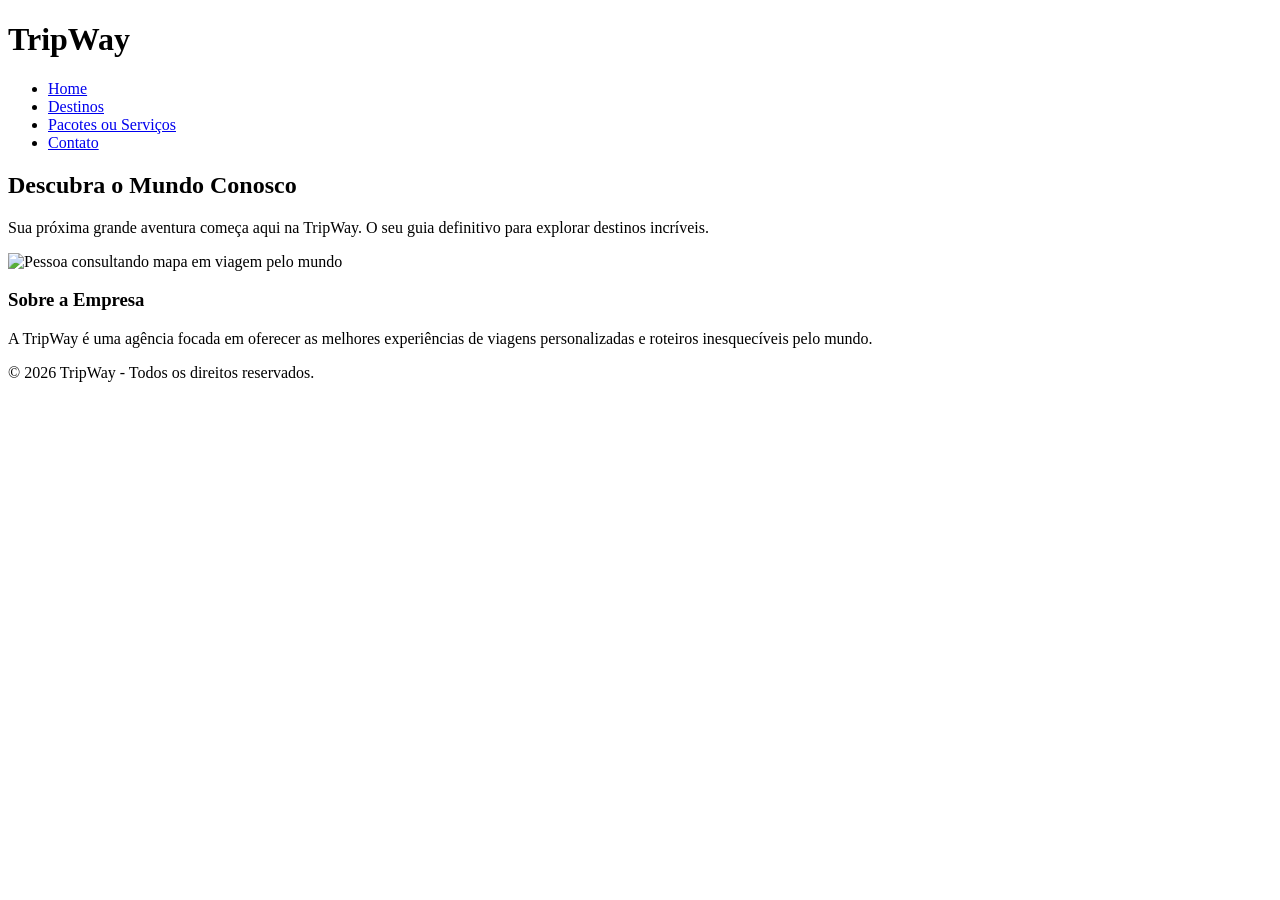
==== index.html @ 4cd55c0f "criando estrutura html5 sematica com estrutura multipagina" ====
<!DOCTYPE html>
<html lang="pt-BR">
<head>
    <meta charset="UTF-8">
    <meta name="viewport" content="width=device-width, initial-scale=1.0">
    <title>TripWay - Guia de Viagensg</title>
</head>
<body>

    <header>
        <h1>TripWay</h1>
        <nav>
            <ul>
                <li><a href="index.html">Home</a></li>
                <li><a href="pages/destinos.html">Destinos</a></li>
                <li><a href="pages/pacotes.html">Pacotes ou Serviços</a></li>
                <li><a href="pages/contato.html">Contato</a></li>
            </ul>
        </nav>
    </header>

    <main>
        <section>
            <h2>Descubra o Mundo Conosco</h2>
            <p>Sua próxima grande aventura começa aqui na TripWay. O seu guia definitivo para explorar destinos incríveis.</p>
            <img src="images/images-planejamento1.jpg" alt="Pessoa consultando mapa em viagem pelo mundo" width="900" height="600">
        </section>

        <section>
            <h3>Sobre a Empresa</h3>
            <p>A TripWay é uma agência focada em oferecer as melhores experiências de viagens personalizadas e roteiros inesquecíveis pelo mundo.</p>
        </section>
    </main>

    <footer>
        <p>&copy; 2026 TripWay - Todos os direitos reservados.</p>
    </footer>

</body>
</html>
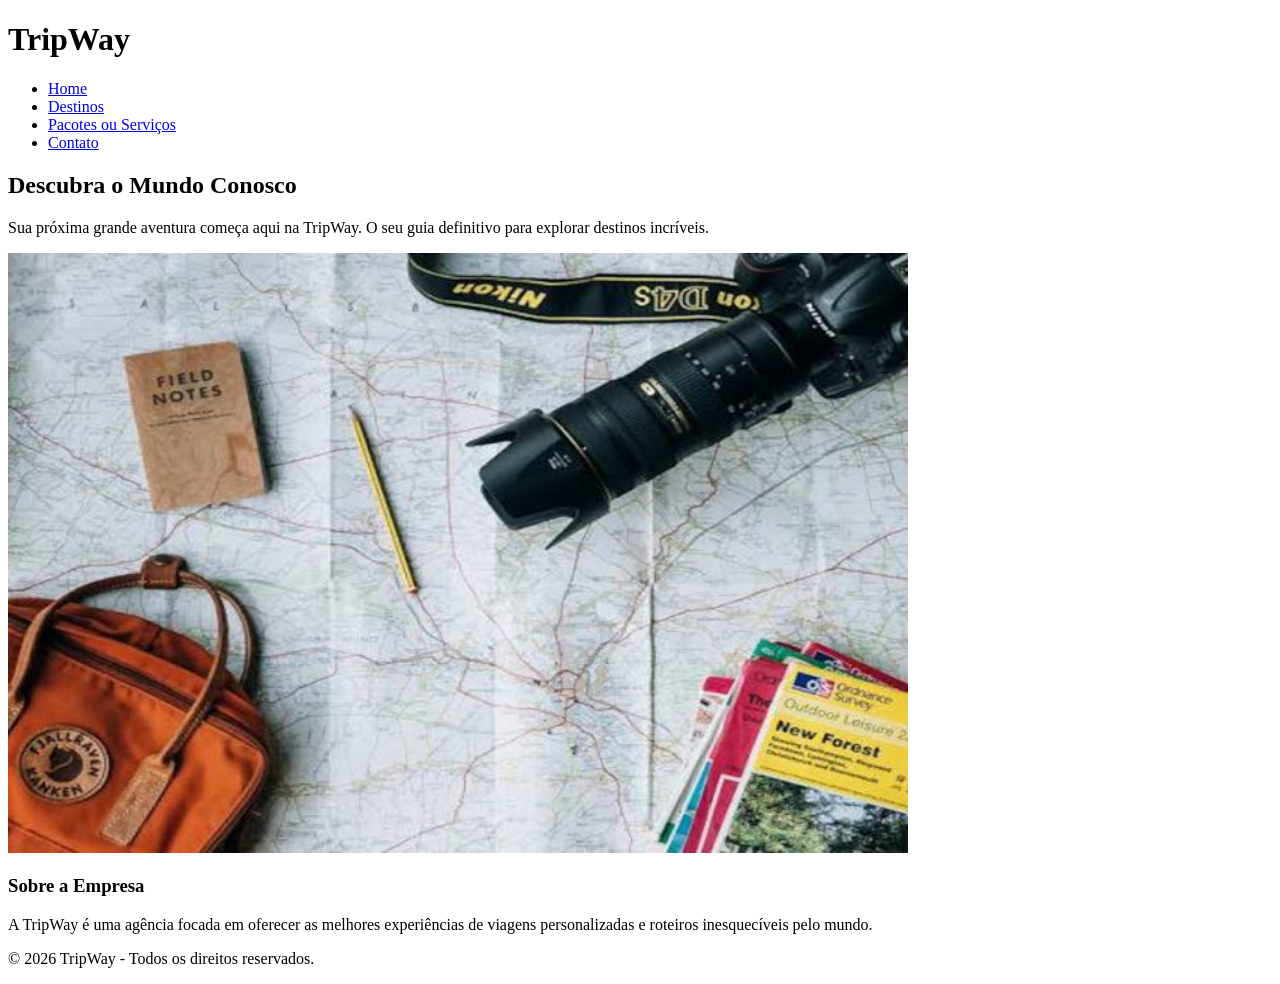
==== commit 8f9c4b75: "fazendo ajuste no projeto multipagina" ====
--- a/index.html
+++ b/index.html
@@ -3,7 +3,7 @@
 <head>
     <meta charset="UTF-8">
     <meta name="viewport" content="width=device-width, initial-scale=1.0">
-    <title>TripWay - Guia de Viagensg</title>
+    <title>TripWay - Guia de Viagens</title>
 </head>
 <body>
 
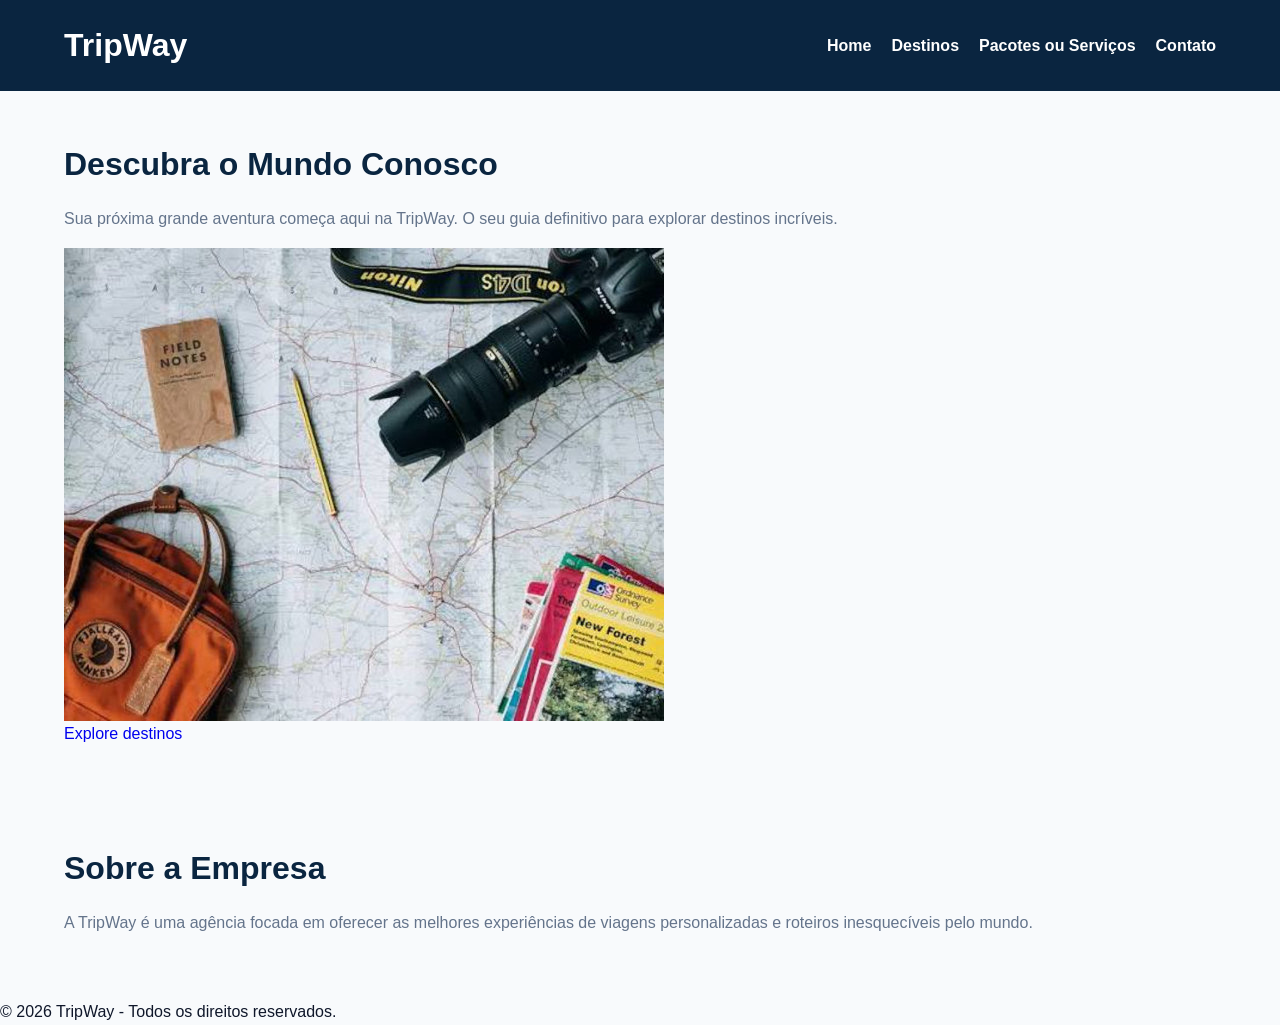
==== commit 40704ee8: "Adiciona estilização da página inicial" ====
--- a/index.html
+++ b/index.html
@@ -3,12 +3,15 @@
 <head>
     <meta charset="UTF-8">
     <meta name="viewport" content="width=device-width, initial-scale=1.0">
+    <link rel="stylesheet" href="./css/style.css">
     <title>TripWay - Guia de Viagens</title>
 </head>
+
 <body>
 
     <header>
         <h1>TripWay</h1>
+
         <nav>
             <ul>
                 <li><a href="index.html">Home</a></li>
@@ -20,16 +23,35 @@
     </header>
 
     <main>
-        <section>
+
+        <section class="hero">
             <h2>Descubra o Mundo Conosco</h2>
-            <p>Sua próxima grande aventura começa aqui na TripWay. O seu guia definitivo para explorar destinos incríveis.</p>
-            <img src="images/images-planejamento1.jpg" alt="Pessoa consultando mapa em viagem pelo mundo" width="900" height="600">
+
+            <p>
+                Sua próxima grande aventura começa aqui na TripWay.
+                O seu guia definitivo para explorar destinos incríveis.
+            </p>
+
+            <img
+                src="images/images-planejamento1.jpg"
+                alt="Pessoa consultando mapa em viagem pelo mundo"
+            >
+
+            <a class="botao" href="pages/destinos.html">
+                Explore destinos
+            </a>
         </section>
 
-        <section>
-            <h3>Sobre a Empresa</h3>
-            <p>A TripWay é uma agência focada em oferecer as melhores experiências de viagens personalizadas e roteiros inesquecíveis pelo mundo.</p>
+        <section class="sobre">
+            <h2>Sobre a Empresa</h2>
+
+            <p>
+                A TripWay é uma agência focada em oferecer as melhores
+                experiências de viagens personalizadas e roteiros
+                inesquecíveis pelo mundo.
+            </p>
         </section>
+
     </main>
 
     <footer>
--- a/css/style.css
+++ b/css/style.css
@@ -0,0 +1,90 @@
+:root {
+    --azul-escuro: #0A2540;
+    --azul: #3B82F6;
+    --azul-claro: #E6F0FF;
+    --texto: #0F172A;
+    --texto-secundario: #64748B;
+    --fundo: #F8FAFC;
+    --branco: #FFFFFF;
+}
+
+* {
+    margin: 0;
+    padding: 0;
+    box-sizing: border-box;
+}
+
+body {
+    font-family: Arial, Helvetica, sans-serif;
+    color: var(--texto);
+    background-color: var(--fundo);
+    line-height: 1.6;
+}
+
+img {
+    max-width: 100%;
+    height: auto;
+    display: block;
+}
+
+a {
+    text-decoration: none;
+}
+
+/* CABEÇALHO */
+
+header {
+    background-color: var(--azul-escuro);
+    color: var(--branco);
+    padding: 1.25rem 5%;
+    display: flex;
+    justify-content: space-between;
+    align-items: center;
+    flex-wrap: wrap;
+    gap: 1rem;
+}
+
+header h1 {
+    font-size: 2rem;
+}
+
+nav ul {
+    list-style: none;
+    display: flex;
+    flex-wrap: wrap;
+    gap: 1.25rem;
+}
+
+nav a {
+    color: var(--branco);
+    font-weight: bold;
+    transition: color 0.3s;
+}
+
+nav a:hover {
+    color: #93C5FD;
+}
+
+/* CONTEÚDO */
+
+main {
+    width: 90%;
+    max-width: 1200px;
+    margin: 0 auto;
+    min-height: 70vh;
+}
+
+section {
+    padding: 3rem 0;
+}
+
+section h2 {
+    color: var(--azul-escuro);
+    font-size: 2rem;
+    margin-bottom: 1rem;
+}
+
+section p {
+    margin-bottom: 1rem;
+    color: var(--texto-secundario);
+}
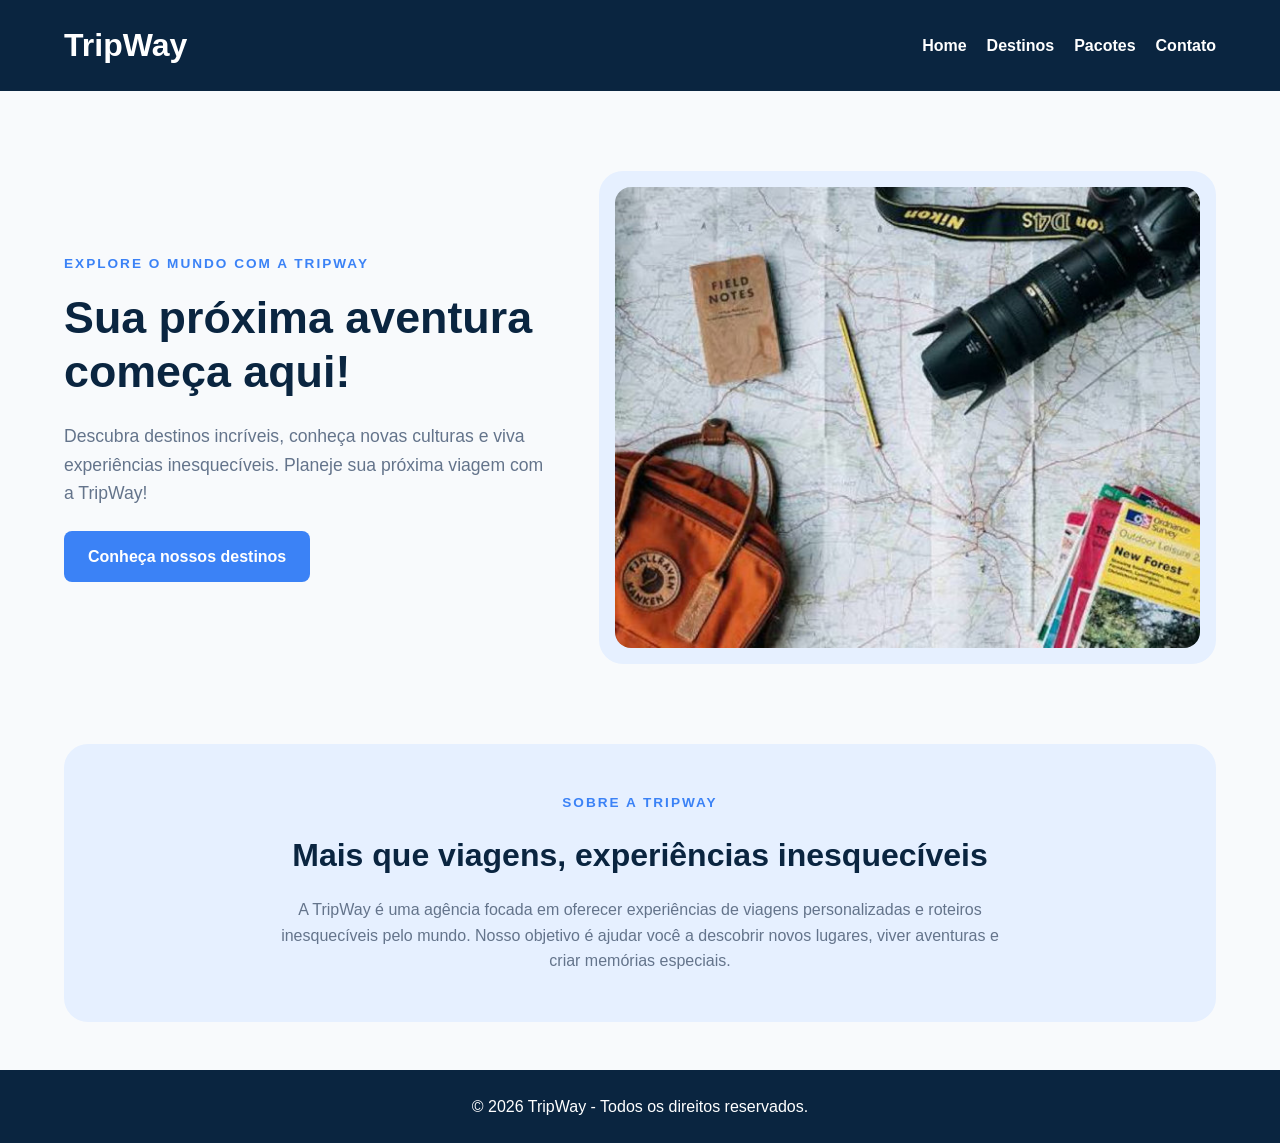
==== commit 7428e2cd: "adicionando responsividade ao site" ====
--- a/index.html
+++ b/index.html
@@ -1,5 +1,6 @@
 <!DOCTYPE html>
 <html lang="pt-BR">
+
 <head>
     <meta charset="UTF-8">
     <meta name="viewport" content="width=device-width, initial-scale=1.0">
@@ -16,7 +17,7 @@
             <ul>
                 <li><a href="index.html">Home</a></li>
                 <li><a href="pages/destinos.html">Destinos</a></li>
-                <li><a href="pages/pacotes.html">Pacotes ou Serviços</a></li>
+                <li><a href="pages/pacotes.html">Pacotes</a></li>
                 <li><a href="pages/contato.html">Contato</a></li>
             </ul>
         </nav>
@@ -25,31 +26,45 @@
     <main>
 
         <section class="hero">
-            <h2>Descubra o Mundo Conosco</h2>
 
-            <p>
-                Sua próxima grande aventura começa aqui na TripWay.
-                O seu guia definitivo para explorar destinos incríveis.
-            </p>
+            <div class="hero-conteudo">
 
-            <img
-                src="images/images-planejamento1.jpg"
-                alt="Pessoa consultando mapa em viagem pelo mundo"
-            >
+                <span class="subtitulo">EXPLORE O MUNDO COM A TRIPWAY</span>
 
-            <a class="botao" href="pages/destinos.html">
-                Explore destinos
-            </a>
+                <h2>Sua próxima aventura começa aqui!</h2>
+
+                <p>
+                    Descubra destinos incríveis, conheça novas culturas
+                    e viva experiências inesquecíveis.
+                    Planeje sua próxima viagem com a TripWay!
+                </p>
+
+                <a class="botao" href="pages/destinos.html">
+                    Conheça nossos destinos
+                </a>
+
+            </div>
+
+            <div class="hero-imagem">
+                <img src="images/images-planejamento1.jpg"
+                    alt="Pessoa planejando uma viagem com um mapa">
+            </div>
+
         </section>
 
         <section class="sobre">
-            <h2>Sobre a Empresa</h2>
+
+            <span class="subtitulo">SOBRE A TRIPWAY</span>
+
+            <h2>Mais que viagens, experiências inesquecíveis</h2>
 
             <p>
-                A TripWay é uma agência focada em oferecer as melhores
-                experiências de viagens personalizadas e roteiros
-                inesquecíveis pelo mundo.
+                A TripWay é uma agência focada em oferecer experiências
+                de viagens personalizadas e roteiros inesquecíveis pelo
+                mundo. Nosso objetivo é ajudar você a descobrir novos
+                lugares, viver aventuras e criar memórias especiais.
             </p>
+
         </section>
 
     </main>
@@ -59,4 +74,5 @@
     </footer>
 
 </body>
-</html>+</html>
+
--- a/css/style.css
+++ b/css/style.css
@@ -87,4 +87,307 @@
 section p {
     margin-bottom: 1rem;
     color: var(--texto-secundario);
-}+}
+
+/* PÁGINA INICIAL */
+
+.hero {
+    display: flex;
+    align-items: center;
+    justify-content: space-between;
+    gap: 3rem;
+    padding: 5rem 0;
+    text-align: left;
+}
+
+.hero-conteudo {
+    flex: 1;
+}
+
+.subtitulo {
+    display: block;
+    color: var(--azul);
+    font-size: 0.85rem;
+    font-weight: bold;
+    letter-spacing: 2px;
+    margin-bottom: 1rem;
+}
+
+.hero h2 {
+    font-size: 2.8rem;
+    line-height: 1.2;
+    color: var(--azul-escuro);
+    margin-bottom: 1.5rem;
+}
+
+.hero p {
+    font-size: 1.1rem;
+    margin-bottom: 1.5rem;
+}
+
+.hero-imagem {
+    flex: 1.2;
+    background-color: var(--azul-claro);
+    padding: 1rem;
+    border-radius: 1.5rem;
+}
+
+.hero-imagem img {
+    width: 100%;
+    height: auto;
+    object-fit: contain;
+    border-radius: 1rem;
+}
+
+/* BOTÕES */
+
+.botao,
+button {
+    display: inline-block;
+    width: auto;
+    max-width: 100%;
+    background-color: var(--azul);
+    color: var(--branco);
+    border: none;
+    border-radius: 0.5rem;
+    padding: 0.8rem 1.5rem;
+    font-size: 1rem;
+    font-weight: bold;
+    text-align: center;
+    cursor: pointer;
+    transition: background-color 0.3s, transform 0.3s;
+}
+
+.botao:hover,
+button:hover {
+    background-color: var(--azul-escuro);
+    transform: translateY(-2px);
+}
+
+/* SOBRE A EMPRESA */
+
+.sobre {
+    background-color: var(--azul-claro);
+    padding: 3rem;
+    border-radius: 1.5rem;
+    margin-bottom: 3rem;
+    text-align: center;
+}
+
+.sobre h2 {
+    margin-bottom: 1rem;
+}
+
+.sobre p {
+    max-width: 750px;
+    margin: 0 auto;
+}
+
+/* PÁGINAS INTERNAS */
+
+.pagina {
+    text-align: center;
+}
+
+.pagina > img {
+    width: 100%;
+    max-height: 300px;
+    object-fit: contain;
+    border-radius: 1rem;
+    margin: 1.5rem auto;
+}
+
+/* CARDS */
+
+.cards {
+    display: flex;
+    flex-wrap: wrap;
+    gap: 1.5rem;
+    justify-content: center;
+    align-items: stretch;
+    margin: 2rem 0;
+}
+
+.card {
+    background-color: var(--branco);
+    border-radius: 1rem;
+    box-shadow: 0 4px 14px rgba(0, 0, 0, 0.08);
+    padding: 1.25rem;
+    flex: 1 1 280px;
+    max-width: 360px;
+    text-align: left;
+    transition: transform 0.3s;
+}
+
+.card:hover {
+    transform: translateY(-5px);
+}
+
+.card img {
+    width: 100%;
+    height: 190px;
+    object-fit: cover;
+    border-radius: 0.7rem;
+    margin-bottom: 1rem;
+}
+
+.card h3 {
+    color: var(--azul-escuro);
+    margin-bottom: 0.5rem;
+}
+
+.card ul {
+    padding-left: 1.25rem;
+    margin-bottom: 1rem;
+}
+
+/* FORMULÁRIO */
+
+.contato form {
+    background-color: var(--branco);
+    max-width: 650px;
+    margin: 2rem auto 0;
+    padding: 2rem;
+    border-radius: 1rem;
+    box-shadow: 0 4px 14px rgba(0, 0, 0, 0.08);
+    text-align: left;
+}
+
+form label {
+    display: block;
+    margin: 1rem 0 0.4rem;
+    font-weight: bold;
+}
+
+form input,
+form select,
+form textarea {
+    width: 100%;
+    padding: 0.8rem;
+    border: 1px solid #CBD5E1;
+    border-radius: 0.5rem;
+    font: inherit;
+}
+
+form input:focus,
+form select:focus,
+form textarea:focus {
+    outline: 2px solid var(--azul);
+    border-color: var(--azul);
+}
+
+form button {
+    margin-top: 1.5rem;
+    width: 100%;
+}
+
+/* RODAPÉ */
+
+footer {
+    background-color: var(--azul-escuro);
+    color: var(--branco);
+    text-align: center;
+    padding: 1.5rem;
+    margin-top: 2rem;
+}
+
+footer p {
+    color: var(--branco);
+    margin: 0;
+}
+
+/* TABLETS */
+
+@media (max-width: 768px) {
+
+    header {
+        flex-direction: column;
+        text-align: center;
+    }
+
+    nav ul {
+        justify-content: center;
+        gap: 0.8rem;
+    }
+
+    .hero {
+        flex-direction: column;
+        text-align: center;
+        gap: 2rem;
+        padding: 3rem 0;
+    }
+
+    .hero h2 {
+        font-size: 2.3rem;
+    }
+
+    .hero-imagem {
+        width: 100%;
+    }
+
+    section h2 {
+        font-size: 1.7rem;
+    }
+
+    section {
+        padding: 2rem 0;
+    }
+
+    .card img {
+        height: 180px;
+    }
+}
+
+/* CELULARES */
+
+@media (max-width: 480px) {
+
+    main {
+        width: 92%;
+    }
+
+    header h1 {
+        font-size: 1.7rem;
+    }
+
+    nav ul {
+        flex-direction: column;
+        gap: 0.5rem;
+    }
+
+    .hero h2 {
+        font-size: 2rem;
+    }
+
+    .hero p {
+        font-size: 1rem;
+    }
+
+    .hero-imagem {
+        padding: 0.6rem;
+    }
+
+    .sobre {
+        padding: 1.5rem;
+    }
+
+    section h2 {
+        font-size: 1.5rem;
+    }
+
+    .contato form {
+        padding: 1.2rem;
+    }
+
+    .card {
+        flex-basis: 100%;
+    }
+
+    .card img {
+        height: 170px;
+    }
+
+    .pagina > img {
+        max-height: 220px;
+    }
+}
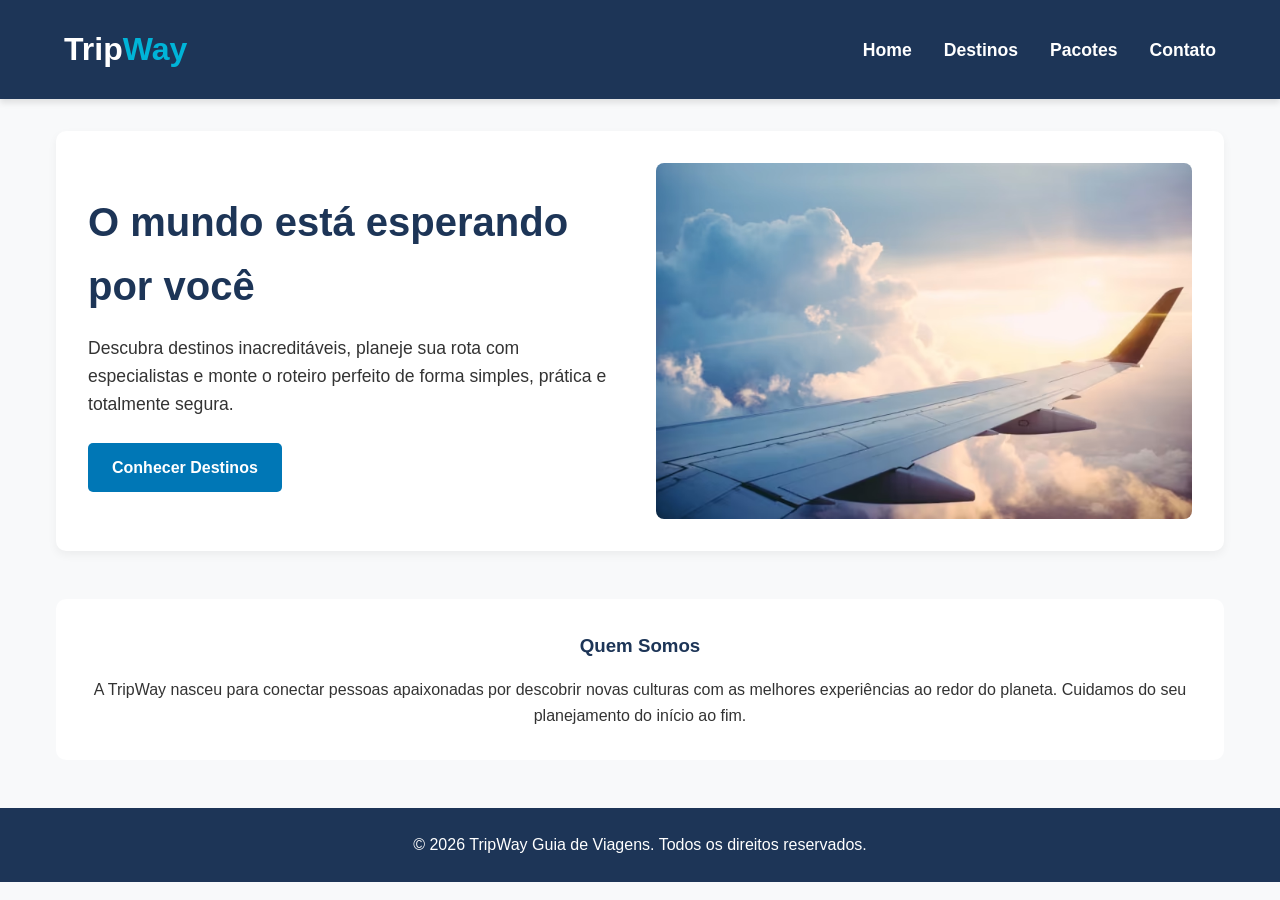
==== commit a2495a27: "feat: aplica flexbox no header e formata secao hero na home" ====
--- a/index.html
+++ b/index.html
@@ -1,78 +1,46 @@
 <!DOCTYPE html>
 <html lang="pt-BR">
-
 <head>
     <meta charset="UTF-8">
     <meta name="viewport" content="width=device-width, initial-scale=1.0">
+    <title>TripWay - Guia de Viagens Responsivo</title>
     <link rel="stylesheet" href="./css/style.css">
-    <title>TripWay - Guia de Viagens</title>
 </head>
-
 <body>
 
     <header>
-        <h1>TripWay</h1>
-
+        <h1>Trip<span>Way</span></h1>
         <nav>
             <ul>
-                <li><a href="index.html">Home</a></li>
-                <li><a href="pages/destinos.html">Destinos</a></li>
-                <li><a href="pages/pacotes.html">Pacotes</a></li>
-                <li><a href="pages/contato.html">Contato</a></li>
+                <li><a href="./index.html">Home</a></li>
+                <li><a href="./pages/destinos.html">Destinos</a></li>
+                <li><a href="./pages/pacotes.html">Pacotes</a></li>
+                <li><a href="./pages/contato.html">Contato</a></li>
             </ul>
         </nav>
     </header>
 
     <main>
-
         <section class="hero">
-
-            <div class="hero-conteudo">
-
-                <span class="subtitulo">EXPLORE O MUNDO COM A TRIPWAY</span>
-
-                <h2>Sua próxima aventura começa aqui!</h2>
-
-                <p>
-                    Descubra destinos incríveis, conheça novas culturas
-                    e viva experiências inesquecíveis.
-                    Planeje sua próxima viagem com a TripWay!
-                </p>
-
-                <a class="botao" href="pages/destinos.html">
-                    Conheça nossos destinos
-                </a>
-
+            <div class="hero-content">
+                <h2>O mundo está esperando por você</h2>
+                <p>Descubra destinos inacreditáveis, planeje sua rota com especialistas e monte o roteiro perfeito de forma simples, prática e totalmente segura.</p>
+                <a href="./pages/destinos.html" class="btn">Conhecer Destinos</a>
             </div>
-
-            <div class="hero-imagem">
-                <img src="images/images-planejamento1.jpg"
-                    alt="Pessoa planejando uma viagem com um mapa">
+            <div class="hero-image">
+                <img src="./images/aviao-imagem.avif" alt="Avião voando entre nuvens">
             </div>
-
         </section>
 
         <section class="sobre">
-
-            <span class="subtitulo">SOBRE A TRIPWAY</span>
-
-            <h2>Mais que viagens, experiências inesquecíveis</h2>
-
-            <p>
-                A TripWay é uma agência focada em oferecer experiências
-                de viagens personalizadas e roteiros inesquecíveis pelo
-                mundo. Nosso objetivo é ajudar você a descobrir novos
-                lugares, viver aventuras e criar memórias especiais.
-            </p>
-
+            <h3>Quem Somos</h3>
+            <p>A TripWay nasceu para conectar pessoas apaixonadas por descobrir novas culturas com as melhores experiências ao redor do planeta. Cuidamos do seu planejamento do início ao fim.</p>
         </section>
-
     </main>
 
     <footer>
-        <p>&copy; 2026 TripWay - Todos os direitos reservados.</p>
+        <p>&copy; 2026 TripWay Guia de Viagens. Todos os direitos reservados.</p>
     </footer>
 
 </body>
 </html>
-
--- a/css/style.css
+++ b/css/style.css
@@ -1,393 +1,407 @@
-:root {
-    --azul-escuro: #0A2540;
-    --azul: #3B82F6;
-    --azul-claro: #E6F0FF;
-    --texto: #0F172A;
-    --texto-secundario: #64748B;
-    --fundo: #F8FAFC;
-    --branco: #FFFFFF;
-}
-
 * {
     margin: 0;
     padding: 0;
     box-sizing: border-box;
 }
 
+:root {
+    --cor-principal: #0077b6;
+    --cor-secundaria: #00b4d8;
+    --cor-escura: #1d3557;
+    --cor-clara: #f8f9fa;
+    --cor-texto: #333333;
+    --cor-branca: #ffffff;
+    --cor-borda: #e3e8ed;
+    --fonte-principal: 'Segoe UI', Tahoma, Geneva, Verdana, sans-serif;
+    --transicao-suave: all 0.3s ease;
+}
+
 body {
-    font-family: Arial, Helvetica, sans-serif;
-    color: var(--texto);
-    background-color: var(--fundo);
+    font-family: var(--fonte-principal);
+    color: var(--cor-texto);
+    background-color: var(--cor-clara);
     line-height: 1.6;
+}
+
+header {
+    background-color: var(--cor-escura);
+    padding: 1.5rem 5%;
+    display: flex;
+    justify-content: space-between;
+    align-items: center;
+    box-shadow: 0 4px 6px rgba(0, 0, 0, 0.1);
+}
+
+header h1 {
+    color: var(--cor-branca);
+    font-size: 2rem;
+}
+
+header h1 span {
+    color: var(--cor-secundaria);
+}
+
+nav ul {
+    display: flex;
+    list-style: none;
+    gap: 2rem;
+}
+
+nav ul li a {
+    color: var(--cor-branca);
+    text-decoration: none;
+    font-weight: 600;
+    font-size: 1.1rem;
+    transition: var(--transicao-suave);
+}
+
+nav ul li a:hover {
+    color: var(--cor-secundaria);
+}
+
+main {
+    max-width: 1200px;
+    margin: 2rem auto;
+    padding: 0 1rem;
+}
+
+footer {
+    background-color: var(--cor-escura);
+    color: var(--cor-branca);
+    text-align: center;
+    padding: 1.5rem;
+    margin-top: 3rem;
 }
 
 img {
     max-width: 100%;
     height: auto;
     display: block;
-}
-
-a {
+    border-radius: 8px;
+}
+
+.btn {
+    display: inline-block;
+    background-color: var(--cor-principal);
+    color: var(--cor-branca);
+    padding: 0.75rem 1.5rem;
     text-decoration: none;
-}
-
-/* CABEÇALHO */
-
-header {
-    background-color: var(--azul-escuro);
-    color: var(--branco);
-    padding: 1.25rem 5%;
+    border-radius: 5px;
+    font-weight: bold;
+    transition: var(--transicao-suave);
+    border: none;
+    cursor: pointer;
+}
+
+.btn:hover {
+    background-color: var(--cor-secundaria);
+    transform: translateY(-2px);
+}
+
+.hero {
+    display: flex;
+    align-items: center;
+    gap: 2rem;
+    margin-bottom: 3rem;
+    background-color: var(--cor-branca);
+    padding: 2rem;
+    border-radius: 10px;
+    box-shadow: 0 4px 10px rgba(0,0,0,0.05);
+}
+
+.hero-content {
+    flex: 1;
+}
+
+.hero-content h2 {
+    font-size: 2.5rem;
+    color: var(--cor-escura);
+    margin-bottom: 1rem;
+}
+
+.hero-content p {
+    margin-bottom: 1.5rem;
+    font-size: 1.1rem;
+}
+
+.hero-image {
+    flex: 1;
+}
+
+.hero-image img {
+    width: 100%;
+    object-fit: cover;
+    max-height: 400px;
+}
+
+.sobre {
+    text-align: center;
+    padding: 2rem;
+    background-color: var(--cor-branca);
+    border-radius: 10px;
+}
+
+.sobre h3 {
+    margin-bottom: 1rem;
+    color: var(--cor-escura);
+}
+
+.titulo-secao {
+    text-align: center;
+    margin-bottom: 2rem;
+    color: var(--cor-escura);
+    font-size: 2rem;
+}
+
+.cards-container {
     display: flex;
     justify-content: space-between;
-    align-items: center;
+    gap: 2rem;
     flex-wrap: wrap;
-    gap: 1rem;
-}
-
-header h1 {
-    font-size: 2rem;
-}
-
-nav ul {
-    list-style: none;
-    display: flex;
-    flex-wrap: wrap;
-    gap: 1.25rem;
-}
-
-nav a {
-    color: var(--branco);
-    font-weight: bold;
-    transition: color 0.3s;
-}
-
-nav a:hover {
-    color: #93C5FD;
-}
-
-/* CONTEÚDO */
-
-main {
-    width: 90%;
-    max-width: 1200px;
-    margin: 0 auto;
-    min-height: 70vh;
-}
-
-section {
-    padding: 3rem 0;
-}
-
-section h2 {
-    color: var(--azul-escuro);
-    font-size: 2rem;
-    margin-bottom: 1rem;
-}
-
-section p {
-    margin-bottom: 1rem;
-    color: var(--texto-secundario);
-}
-
-/* PÁGINA INICIAL */
-
-.hero {
-    display: flex;
-    align-items: center;
-    justify-content: space-between;
-    gap: 3rem;
-    padding: 5rem 0;
-    text-align: left;
-}
-
-.hero-conteudo {
+}
+
+.card {
+    background-color: var(--cor-branca);
     flex: 1;
-}
-
-.subtitulo {
-    display: block;
-    color: var(--azul);
-    font-size: 0.85rem;
-    font-weight: bold;
-    letter-spacing: 2px;
-    margin-bottom: 1rem;
-}
-
-.hero h2 {
-    font-size: 2.8rem;
-    line-height: 1.2;
-    color: var(--azul-escuro);
-    margin-bottom: 1.5rem;
-}
-
-.hero p {
-    font-size: 1.1rem;
-    margin-bottom: 1.5rem;
-}
-
-.hero-imagem {
-    flex: 1.2;
-    background-color: var(--azul-claro);
-    padding: 1rem;
-    border-radius: 1.5rem;
-}
-
-.hero-imagem img {
-    width: 100%;
-    height: auto;
-    object-fit: contain;
-    border-radius: 1rem;
-}
-
-/* BOTÕES */
-
-.botao,
-button {
-    display: inline-block;
-    width: auto;
-    max-width: 100%;
-    background-color: var(--azul);
-    color: var(--branco);
-    border: none;
-    border-radius: 0.5rem;
-    padding: 0.8rem 1.5rem;
-    font-size: 1rem;
-    font-weight: bold;
-    text-align: center;
-    cursor: pointer;
-    transition: background-color 0.3s, transform 0.3s;
-}
-
-.botao:hover,
-button:hover {
-    background-color: var(--azul-escuro);
-    transform: translateY(-2px);
-}
-
-/* SOBRE A EMPRESA */
-
-.sobre {
-    background-color: var(--azul-claro);
-    padding: 3rem;
-    border-radius: 1.5rem;
-    margin-bottom: 3rem;
-    text-align: center;
-}
-
-.sobre h2 {
-    margin-bottom: 1rem;
-}
-
-.sobre p {
-    max-width: 750px;
-    margin: 0 auto;
-}
-
-/* PÁGINAS INTERNAS */
-
-.pagina {
-    text-align: center;
-}
-
-.pagina > img {
-    width: 100%;
-    max-height: 300px;
-    object-fit: contain;
-    border-radius: 1rem;
-    margin: 1.5rem auto;
-}
-
-/* CARDS */
-
-.cards {
-    display: flex;
-    flex-wrap: wrap;
-    gap: 1.5rem;
-    justify-content: center;
-    align-items: stretch;
-    margin: 2rem 0;
-}
-
-.card {
-    background-color: var(--branco);
-    border-radius: 1rem;
-    box-shadow: 0 4px 14px rgba(0, 0, 0, 0.08);
-    padding: 1.25rem;
-    flex: 1 1 280px;
-    max-width: 360px;
-    text-align: left;
-    transition: transform 0.3s;
+    min-width: 280px;
+    border-radius: 10px;
+    overflow: hidden;
+    box-shadow: 0 4px 15px rgba(0,0,0,0.1);
+    transition: var(--transicao-suave);
+    display: flex;
+    flex-direction: column;
 }
 
 .card:hover {
     transform: translateY(-5px);
+    box-shadow: 0 8px 25px rgba(0,0,0,0.15);
 }
 
 .card img {
     width: 100%;
-    height: 190px;
+    height: 200px;
     object-fit: cover;
-    border-radius: 0.7rem;
-    margin-bottom: 1rem;
-}
-
-.card h3 {
-    color: var(--azul-escuro);
+    border-radius: 8px 8px 0 0;
+}
+
+.card-content {
+    padding: 1.5rem;
+    display: flex;
+    flex-direction: column;
+    gap: 1rem;
+    flex-grow: 1;
+}
+
+.card-content h3 {
+    color: var(--cor-escura);
+}
+
+.card-content p {
+    font-size: 0.95rem;
+    flex-grow: 1;
+}
+
+.servico-bloco {
+    display: flex;
+    align-items: center;
+    gap: 3rem;
+    background-color: var(--cor-branca);
+    padding: 2.5rem;
+    border-radius: 12px;
+    margin-bottom: 2.5rem;
+    box-shadow: 0 4px 15px rgba(0,0,0,0.03);
+}
+
+.servico-bloco:nth-child(even) {
+    flex-direction: row-reverse;
+}
+
+.servico-img {
+    flex: 1;
+    max-height: 300px;
+    width: 100%;
+    object-fit: cover;
+    border-radius: 10px;
+}
+
+.servico-info {
+    flex: 1.3;
+    display: flex;
+    flex-direction: column;
+    gap: 1rem;
+    align-items: flex-start;
+}
+
+.tabela-titulo {
+    text-align: center;
+    margin: 4rem 0 1.5rem;
+    color: var(--cor-escura);
+}
+
+.tabela-precos {
+    width: 100%;
+    border-collapse: collapse;
+    background-color: var(--cor-branca);
+    border-radius: 16px;
+    overflow: hidden;
+    box-shadow: 0 4px 15px rgba(0,0,0,0.05);
+    margin-bottom: 3rem;
+    border: 1px solid var(--cor-borda);
+}
+
+.tabela-precos th, .tabela-precos td {
+    padding: 1.2rem 1.5rem;
+    text-align: left;
+}
+
+.tabela-precos th {
+    background-color: var(--cor-escura);
+    color: var(--cor-branca);
+}
+
+.tabela-precos tr:nth-child(even) {
+    background-color: #f2f2f2;
+}
+
+.form-group {
+    margin-bottom: 1.25rem;
+}
+
+.form-group label {
+    display: block;
     margin-bottom: 0.5rem;
-}
-
-.card ul {
-    padding-left: 1.25rem;
-    margin-bottom: 1rem;
-}
-
-/* FORMULÁRIO */
-
-.contato form {
-    background-color: var(--branco);
-    max-width: 650px;
-    margin: 2rem auto 0;
+    font-weight: 600;
+    color: var(--cor-escura);
+}
+
+.form-group input,
+.form-group select,
+.form-group textarea {
+    width: 100%;
+    padding: 0.75rem;
+    border: 1px solid #cccccc;
+    border-radius: 5px;
+    font-family: var(--fonte-principal);
+    font-size: 1rem;
+    transition: var(--transicao-suave);
+}
+
+.form-group input:focus,
+.form-group select:focus,
+.form-group textarea:focus {
+    border-color: var(--cor-principal);
+    outline: none;
+    box-shadow: 0 0 5px rgba(0, 119, 182, 0.3);
+}
+
+.contato-wrapper {
+    display: flex;
+    gap: 3rem;
+    align-items: stretch;
+    background-color: var(--cor-branca);
     padding: 2rem;
-    border-radius: 1rem;
-    box-shadow: 0 4px 14px rgba(0, 0, 0, 0.08);
-    text-align: left;
-}
-
-form label {
+    border-radius: 15px;
+    box-shadow: 0 4px 15px rgba(0,0,0,0.05);
+}
+
+.contato-img {
+    width: 40%;
+    position: relative;
+    overflow: hidden;
+    border-radius: 10px;
+    min-height: 520px;
+}
+
+.contato-img img {
+    position: absolute;
+    top: 0;
+    left: 0;
+    width: 100%;
+    height: 100% !important;
+    object-fit: cover !important;
     display: block;
-    margin: 1rem 0 0.4rem;
-    font-weight: bold;
-}
-
-form input,
-form select,
-form textarea {
-    width: 100%;
-    padding: 0.8rem;
-    border: 1px solid #CBD5E1;
-    border-radius: 0.5rem;
-    font: inherit;
-}
-
-form input:focus,
-form select:focus,
-form textarea:focus {
-    outline: 2px solid var(--azul);
-    border-color: var(--azul);
-}
-
-form button {
-    margin-top: 1.5rem;
-    width: 100%;
-}
-
-/* RODAPÉ */
-
-footer {
-    background-color: var(--azul-escuro);
-    color: var(--branco);
-    text-align: center;
-    padding: 1.5rem;
-    margin-top: 2rem;
-}
-
-footer p {
-    color: var(--branco);
-    margin: 0;
-}
-
-/* TABLETS */
+}
+
+.contato-overlay-text {
+    position: absolute;
+    bottom: 0;
+    left: 0;
+    right: 0;
+    background: linear-gradient(to top, rgba(29, 53, 87, 0.95) 0%, rgba(29, 53, 87, 0.75) 70%, transparent 100%);
+    color: var(--cor-branca);
+    padding: 4rem 1.5rem 1.5rem 1.5rem;
+    z-index: 2;
+}
+
+.contato-overlay-text h3 {
+    font-size: 1.3rem;
+    margin-bottom: 0.5rem;
+    color: var(--cor-secundaria);
+    font-weight: 700;
+}
+
+.contato-overlay-text p {
+    font-size: 0.9rem;
+    opacity: 0.9;
+    line-height: 1.5;
+}
+
+.form-container {
+    width: 60%;
+}
+
+.btn-block {
+    width: 100%;
+    padding: 1rem;
+    font-size: 1.1rem;
+}
+
+@media (max-width: 992px) {
+    .hero, .contato-wrapper {
+        flex-direction: column;
+    }
+    .contato-img, .form-container {
+        width: 100%;
+    }
+    .contato-img {
+        min-height: 350px;
+    }
+    .contato-img img {
+        position: relative;
+        height: 350px !important;
+    }
+    .card {
+        min-width: 45%;
+    }
+}
 
 @media (max-width: 768px) {
-
     header {
         flex-direction: column;
+        gap: 1rem;
         text-align: center;
-    }
-
-    nav ul {
-        justify-content: center;
-        gap: 0.8rem;
-    }
-
-    .hero {
-        flex-direction: column;
-        text-align: center;
-        gap: 2rem;
-        padding: 3rem 0;
-    }
-
-    .hero h2 {
-        font-size: 2.3rem;
-    }
-
-    .hero-imagem {
-        width: 100%;
-    }
-
-    section h2 {
-        font-size: 1.7rem;
-    }
-
-    section {
-        padding: 2rem 0;
-    }
-
-    .card img {
-        height: 180px;
-    }
-}
-
-/* CELULARES */
-
-@media (max-width: 480px) {
-
-    main {
-        width: 92%;
-    }
-
-    header h1 {
-        font-size: 1.7rem;
     }
 
     nav ul {
         flex-direction: column;
-        gap: 0.5rem;
-    }
-
-    .hero h2 {
-        font-size: 2rem;
-    }
-
-    .hero p {
-        font-size: 1rem;
-    }
-
-    .hero-imagem {
-        padding: 0.6rem;
-    }
-
-    .sobre {
+        gap: 0.75rem;
+    }
+
+    .cards-container {
+        flex-direction: column;
+    }
+
+    .card {
+        min-width: 100%;
+    }
+
+    .form-container {
+        padding: 0;
+    }
+
+    .servico-bloco, .servico-bloco:nth-child(even) {
+        flex-direction: column;
         padding: 1.5rem;
-    }
-
-    section h2 {
-        font-size: 1.5rem;
-    }
-
-    .contato form {
-        padding: 1.2rem;
-    }
-
-    .card {
-        flex-basis: 100%;
-    }
-
-    .card img {
-        height: 170px;
-    }
-
-    .pagina > img {
-        max-height: 220px;
-    }
-}
+        gap: 1.5rem;
+    }
+}
